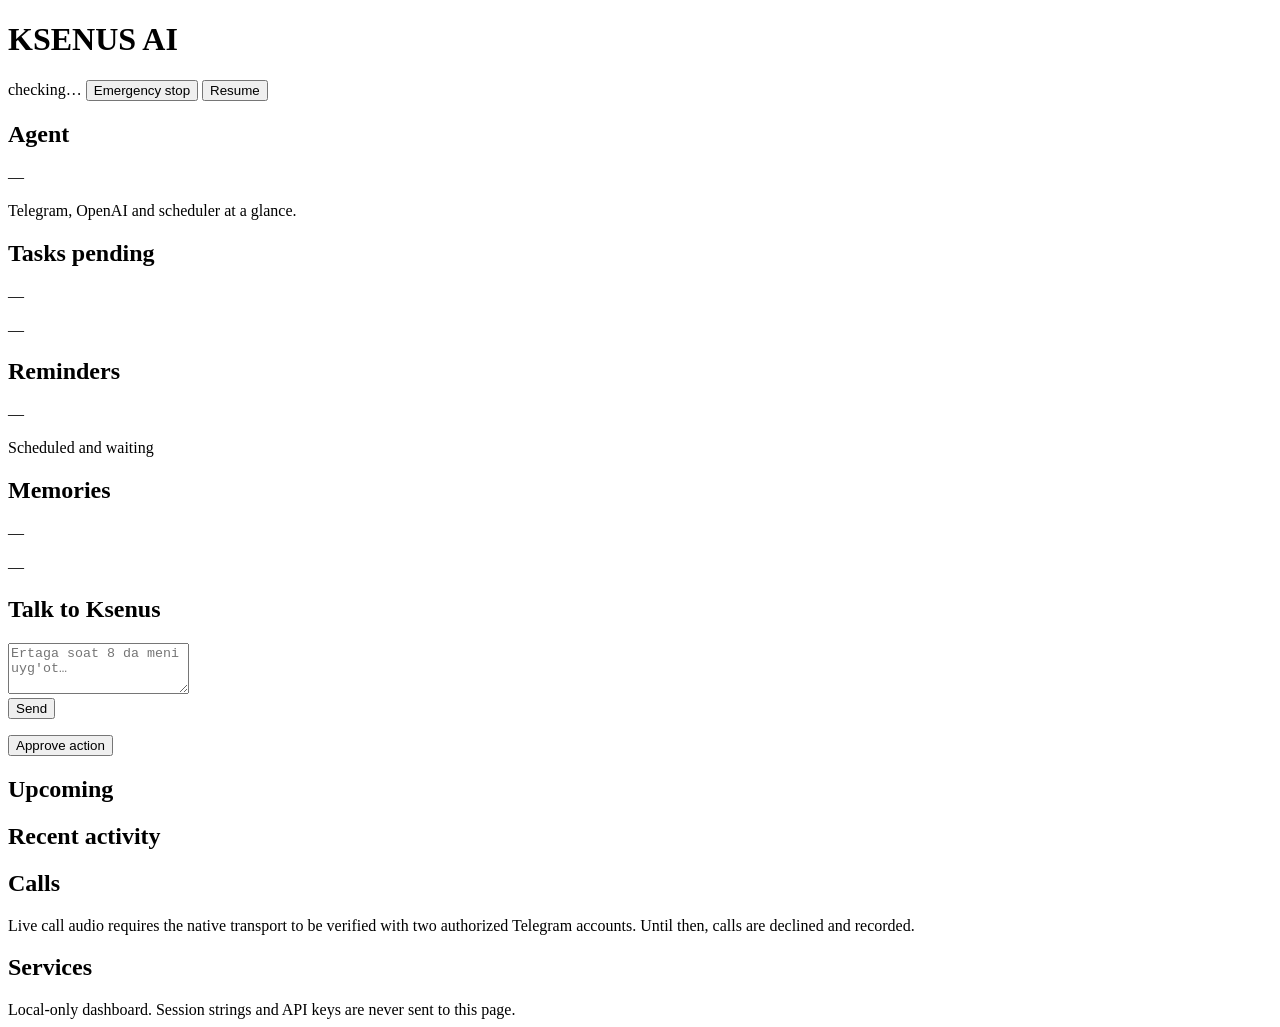
==== dashboard/index.html @ eb6b949e "Initial project upload Co-authored-by: Copilot <223556219+Copilot@users.noreply.github.com>" ====
<!doctype html>
<html lang="en">
<head>
  <meta charset="utf-8" />
  <meta name="viewport" content="width=device-width, initial-scale=1" />
  <title>KSENUS AI</title>
  <link rel="stylesheet" href="/static/styles.css" />
</head>
<body>
  <header class="topbar">
    <div class="brand">
      <span class="dot" id="status-dot"></span>
      <h1>KSENUS <span>AI</span></h1>
    </div>
    <div class="topbar-actions">
      <span class="pill" id="paused-pill">checking…</span>
      <button id="stop-button" class="danger" type="button">Emergency stop</button>
      <button id="resume-button" class="ghost" type="button">Resume</button>
    </div>
  </header>

  <main>
    <section class="grid cards">
      <article class="card">
        <h2>Agent</h2>
        <div class="value" id="agent-state">—</div>
        <p class="muted" id="agent-detail">Telegram, OpenAI and scheduler at a glance.</p>
      </article>
      <article class="card">
        <h2>Tasks pending</h2>
        <div class="value" id="tasks-pending">—</div>
        <p class="muted" id="tasks-total">—</p>
      </article>
      <article class="card">
        <h2>Reminders</h2>
        <div class="value" id="reminders-pending">—</div>
        <p class="muted">Scheduled and waiting</p>
      </article>
      <article class="card">
        <h2>Memories</h2>
        <div class="value" id="memory-total">—</div>
        <p class="muted" id="conversations-total">—</p>
      </article>
    </section>

    <section class="grid two">
      <article class="card">
        <h2>Talk to Ksenus</h2>
        <form id="chat-form" class="chat-form">
          <textarea id="chat-input" rows="3" placeholder="Ertaga soat 8 da meni uyg'ot…"></textarea>
          <div class="row">
            <button type="submit">Send</button>
            <span class="muted" id="chat-status"></span>
          </div>
        </form>
        <div id="chat-log" class="chat-log" aria-live="polite"></div>
        <div id="confirmation" class="confirmation hidden">
          <p id="confirmation-text"></p>
          <button id="confirm-button" type="button">Approve action</button>
        </div>
      </article>

      <article class="card">
        <h2>Upcoming</h2>
        <ul id="task-list" class="list"></ul>
      </article>
    </section>

    <section class="grid two">
      <article class="card">
        <h2>Recent activity</h2>
        <ul id="activity-list" class="list feed"></ul>
      </article>
      <article class="card">
        <h2>Calls</h2>
        <ul id="call-list" class="list"></ul>
        <p class="muted">
          Live call audio requires the native transport to be verified with two
          authorized Telegram accounts. Until then, calls are declined and recorded.
        </p>
      </article>
    </section>

    <section class="card">
      <h2>Services</h2>
      <div id="service-grid" class="services"></div>
    </section>
  </main>

  <footer class="muted">
    Local-only dashboard. Session strings and API keys are never sent to this page.
  </footer>

  <script src="/static/app.js"></script>
</body>
</html>
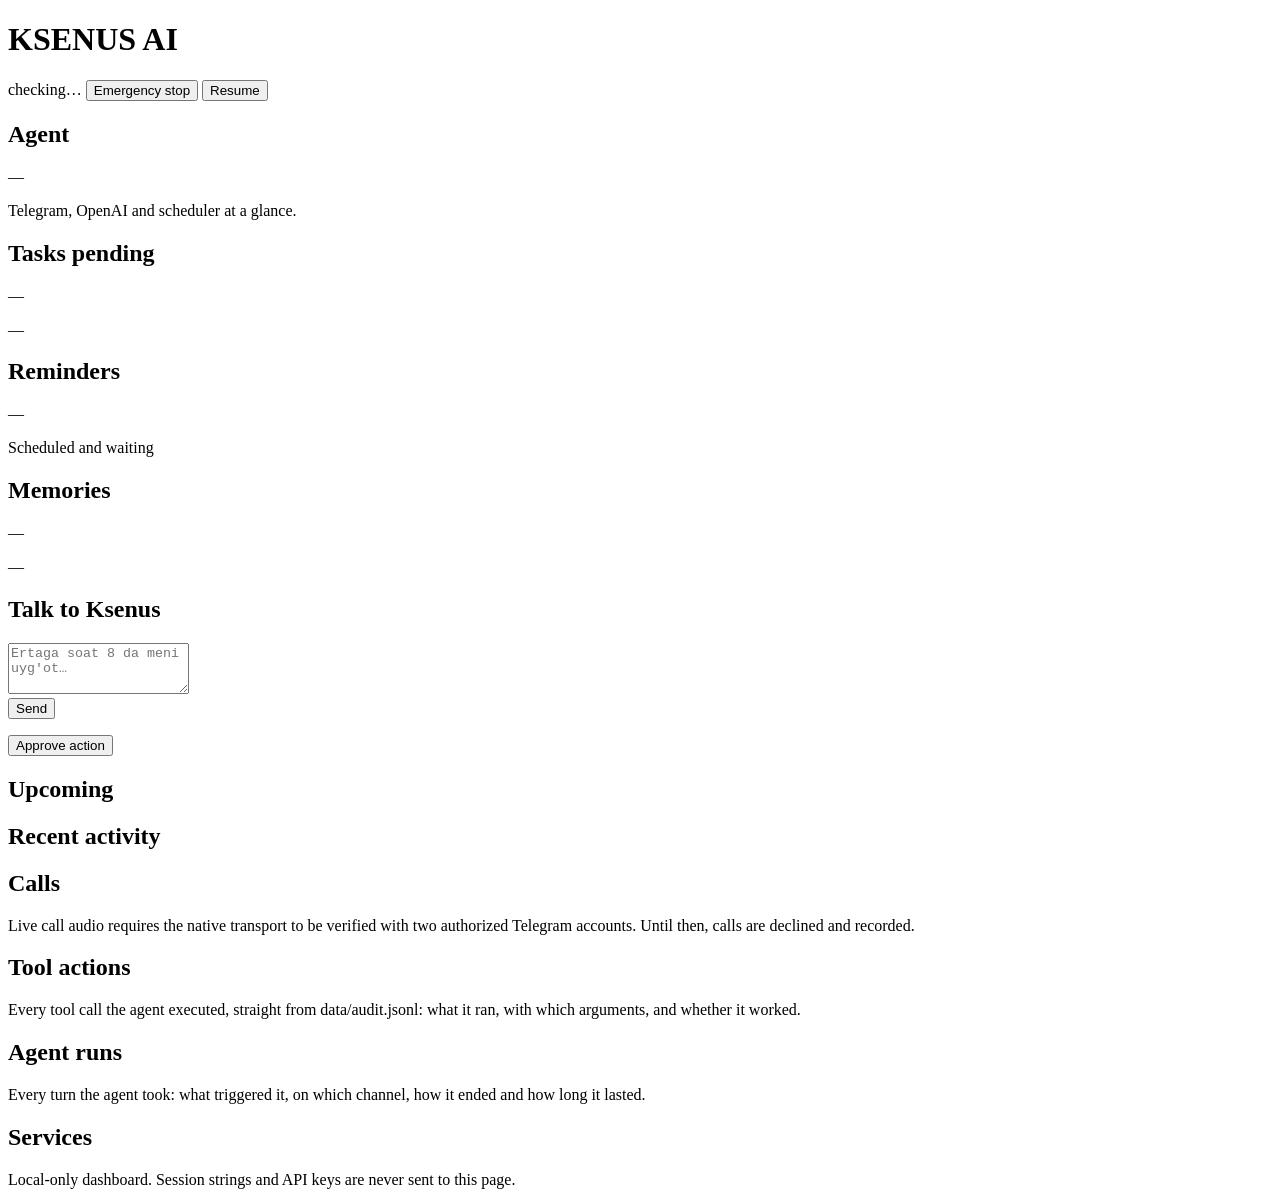
==== commit db5de1db: "Add Telegram Mini App website with PIN auth and premium design - web/mini-app/index.html: Landing pa" ====
--- a/dashboard/index.html
+++ b/dashboard/index.html
@@ -82,6 +82,24 @@
     </section>
 
     <section class="card">
+      <h2>Tool actions</h2>
+      <ul id="action-list" class="list feed"></ul>
+      <p class="muted">
+        Every tool call the agent executed, straight from data/audit.jsonl:
+        what it ran, with which arguments, and whether it worked.
+      </p>
+    </section>
+
+    <section class="card">
+      <h2>Agent runs</h2>
+      <ul id="run-list" class="list feed"></ul>
+      <p class="muted">
+        Every turn the agent took: what triggered it, on which channel, how it
+        ended and how long it lasted.
+      </p>
+    </section>
+
+    <section class="card">
       <h2>Services</h2>
       <div id="service-grid" class="services"></div>
     </section>
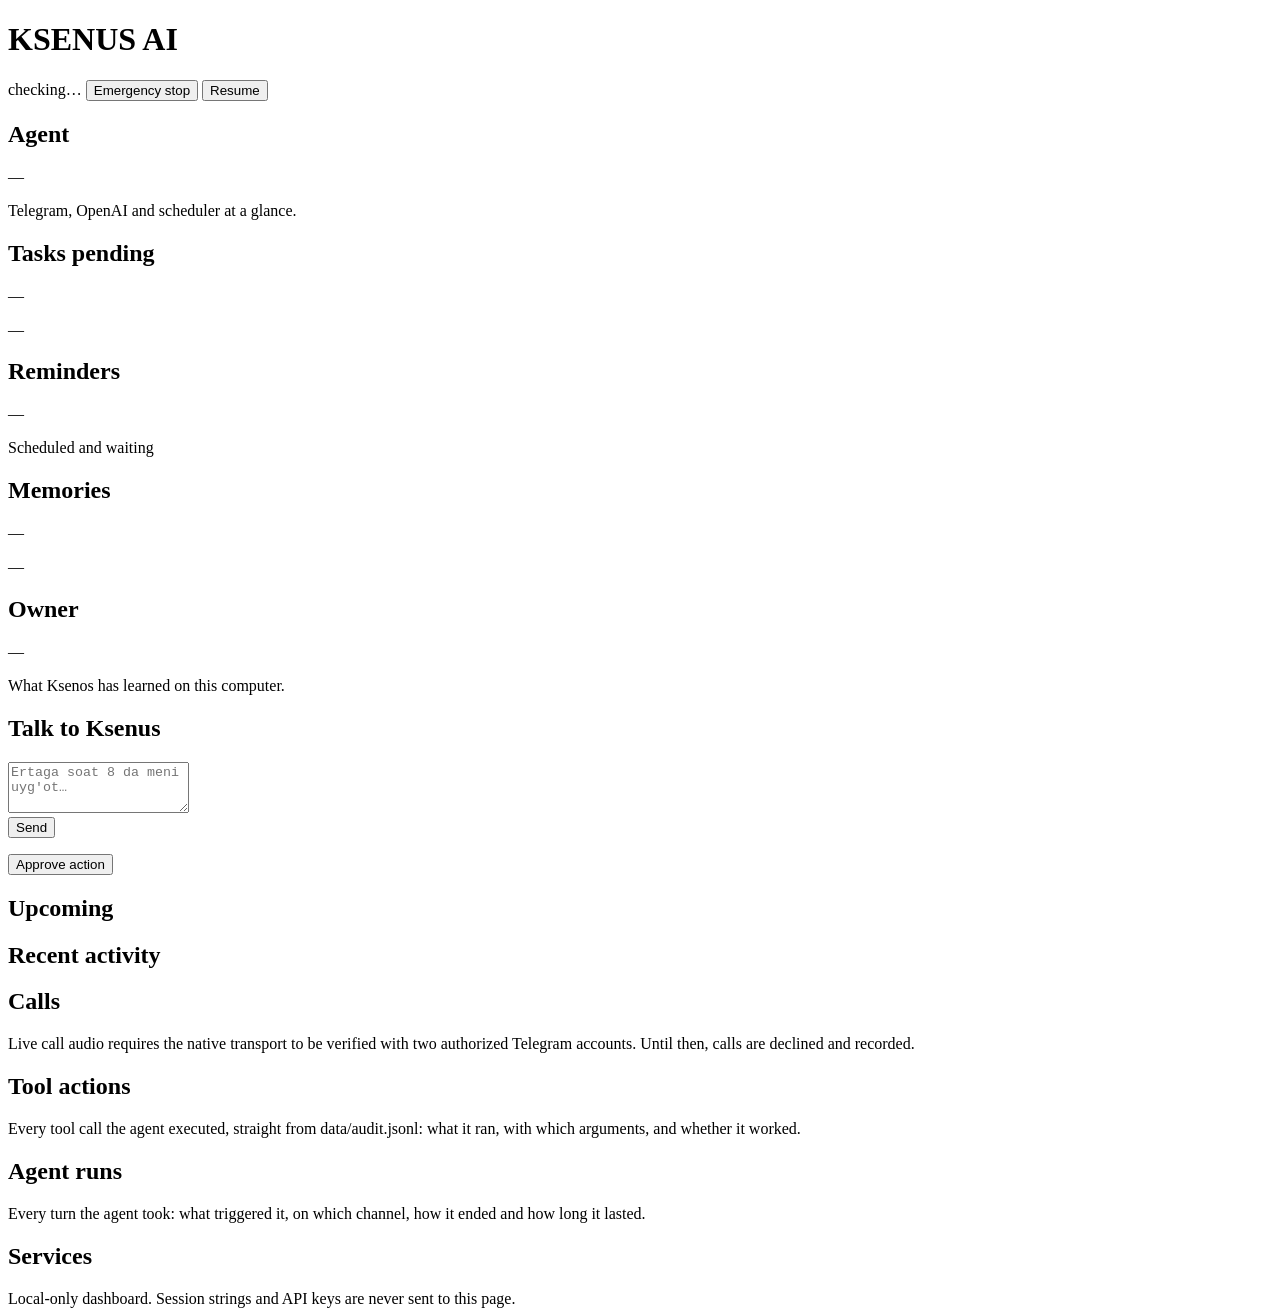
==== commit bdb34ab9: "Update mini-app and dashboard - web/mini-app: updated i18n, index.html, styles.css, app.js - web/mes" ====
--- a/dashboard/index.html
+++ b/dashboard/index.html
@@ -41,6 +41,21 @@
         <div class="value" id="memory-total">—</div>
         <p class="muted" id="conversations-total">—</p>
       </article>
+      <article class="card" id="owner-card">
+        <h2>Owner</h2>
+        <div class="value small" id="owner-focus">—</div>
+        <p class="muted" id="owner-detail">What Ksenos has learned on this computer.</p>
+      </article>
+    </section>
+
+    <section class="card update-card" id="update-card" hidden>
+      <h2>Update</h2>
+      <p id="update-text"></p>
+      <div class="row">
+        <button id="update-download" type="button">Download update</button>
+        <span class="muted" id="update-status"></span>
+      </div>
+      <div class="progress" aria-hidden="true"><span id="update-fill"></span></div>
     </section>
 
     <section class="grid two">
